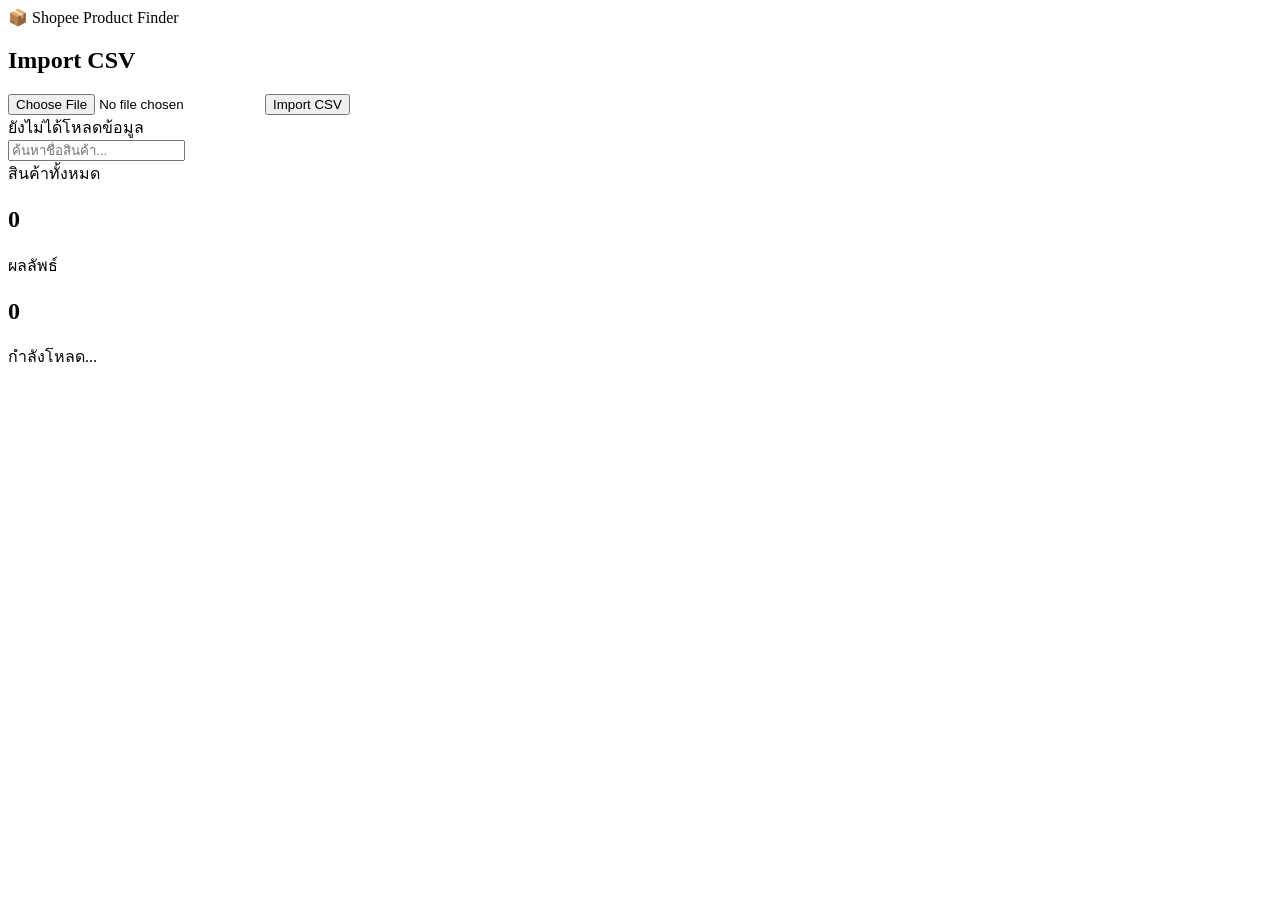
==== index.html @ efa176f3 "Add files via upload" ====
<!DOCTYPE html>
<html lang="th">
<head>
    <meta charset="UTF-8">
    <meta name="viewport"
          content="width=device-width, initial-scale=1.0, viewport-fit=cover">

    <title>Shopee Product Finder</title>

    <meta name="theme-color" content="#ff6a00">
    <meta name="description"
          content="Offline Shopee Product Finder">

    <link rel="manifest" href="manifest.json">

    <link rel="stylesheet" href="css/app.css">

    <link rel="apple-touch-icon" href="assets/icon192.png">
</head>

<body>

<header class="topbar">

    <div class="logo">
        📦 Shopee Product Finder
    </div>

</header>

<main class="container">

    <!-- Import -->

    <section class="card">

        <h2>Import CSV</h2>

        <input
            type="file"
            id="csvFile"
            accept=".csv">

        <button id="btnImport">
            Import CSV
        </button>

        <div id="importStatus">
            ยังไม่ได้โหลดข้อมูล
        </div>

    </section>

    <!-- Search -->

    <section class="card">

        <input

            id="searchInput"

            type="text"

            placeholder="ค้นหาชื่อสินค้า...">

    </section>

    <!-- Summary -->

    <section class="summary">

        <div class="summary-box">

            <span>สินค้าทั้งหมด</span>

            <h2 id="totalProducts">
                0
            </h2>

        </div>

        <div class="summary-box">

            <span>ผลลัพธ์</span>

            <h2 id="totalResults">
                0
            </h2>

        </div>

    </section>

    <!-- Product List -->

    <section>

        <div

            id="productGrid"

            class="product-grid">

        </div>

    </section>

</main>

<!-- Loading -->

<div

    id="loading"

    class="loading hidden">

    กำลังโหลด...

</div>

<script src="js/vendor/papaparse.min.js"></script>

<script src="js/database.js"></script>
<script src="js/csvImporter.js"></script>

<script src="js/app.js"></script>

<script>

if ('serviceWorker' in navigator) {

    window.addEventListener('load', () => {

        navigator.serviceWorker.register('service-worker.js');

    });

}

</script>

</body>
</html>
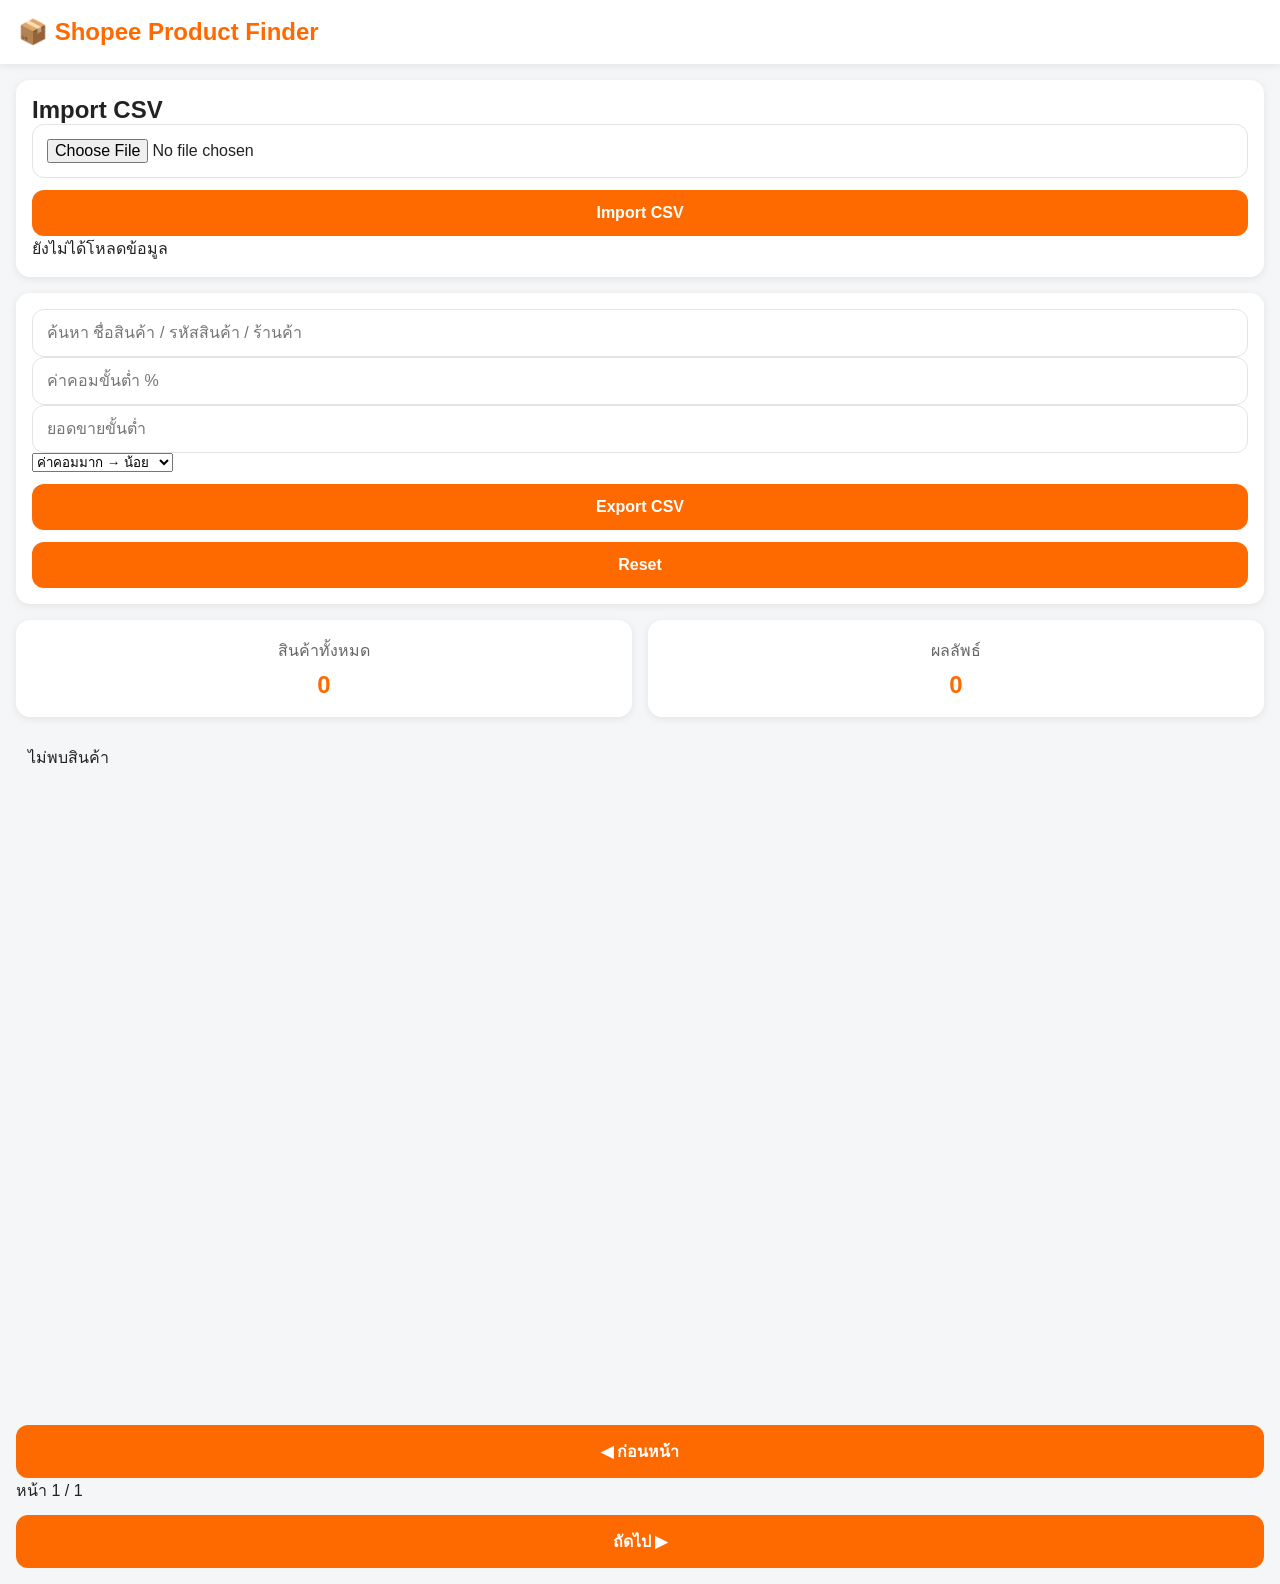
==== commit fbed5d28: "Add files via upload" ====
--- a/index.html
+++ b/index.html
@@ -53,17 +53,62 @@
 
     <!-- Search -->
 
-    <section class="card">
-
-        <input
-
+    <!-- Toolbar -->
+
+<section class="card">
+
+    <div class="toolbar">
+
+        <input
             id="searchInput"
-
             type="text"
-
-            placeholder="ค้นหาชื่อสินค้า...">
-
-    </section>
+            placeholder="ค้นหา ชื่อสินค้า / รหัสสินค้า / ร้านค้า">
+
+        <input
+            id="commissionInput"
+            type="number"
+            placeholder="ค่าคอมขั้นต่ำ %">
+
+        <input
+            id="soldInput"
+            type="number"
+            placeholder="ยอดขายขั้นต่ำ">
+
+        <select id="sortSelect">
+
+            <option value="commission_desc">
+                ค่าคอมมาก → น้อย
+            </option>
+
+            <option value="sold_desc">
+                ยอดขายมาก → น้อย
+            </option>
+
+            <option value="price_desc">
+                ราคาแพง → ถูก
+            </option>
+
+            <option value="price_asc">
+                ราคาถูก → แพง
+            </option>
+
+        </select>
+
+        <button id="btnExport">
+
+            Export CSV
+
+        </button>
+
+        <button id="btnReset">
+
+            Reset
+
+        </button>
+
+    </div>
+
+</section>
 
     <!-- Summary -->
 
@@ -95,15 +140,51 @@
 
     <section>
 
-        <div
-
-            id="productGrid"
-
-            class="product-grid">
-
-        </div>
-
-    </section>
+    <div id="scrollContainer" class="scroll-container">
+
+    <div id="virtualSpacer"></div>
+
+    <div id="productGrid"
+
+     class="product-grid">
+
+</div>
+
+<div id="loadMoreStatus"
+
+     class="load-more-status">
+
+</div>
+
+</div>
+
+</section>
+
+<section class="pagination">
+
+    <button
+
+        onclick="prevPage()">
+
+        ◀ ก่อนหน้า
+
+    </button>
+
+    <span id="pageInfo">
+
+        หน้า 1 / 1
+
+    </span>
+
+    <button
+
+        onclick="nextPage()">
+
+        ถัดไป ▶
+
+    </button>
+
+</section>
 
 </main>
 
--- a/css/app.css
+++ b/css/app.css
@@ -0,0 +1,526 @@
+/* ==========================================
+   Shopee Product Finder
+   app.css
+========================================== */
+
+/* ---------- Theme ---------- */
+
+:root{
+    --primary:#ff6a00;
+    --primary-dark:#e85d00;
+
+    --background:#f5f6f8;
+    --card:#ffffff;
+
+    --border:#e4e4e4;
+
+    --text:#222;
+    --sub:#666;
+
+    --radius:14px;
+
+    --shadow:
+        0 2px 8px rgba(0,0,0,.08);
+
+    --transition:.25s;
+}
+
+
+/* ---------- Reset ---------- */
+
+*{
+    margin:0;
+    padding:0;
+    box-sizing:border-box;
+}
+
+body{
+
+    font-family:
+
+    Arial,
+    Helvetica,
+    sans-serif;
+
+    background:var(--background);
+
+    color:var(--text);
+
+}
+
+
+/* ---------- Header ---------- */
+
+.topbar{
+
+    position:sticky;
+
+    top:0;
+
+    z-index:999;
+
+    background:white;
+
+    padding:18px;
+
+    box-shadow:var(--shadow);
+
+}
+
+
+.logo{
+
+    font-size:24px;
+
+    font-weight:bold;
+
+    color:var(--primary);
+
+}
+
+
+/* ---------- Layout ---------- */
+
+.container{
+
+    max-width:1400px;
+
+    margin:auto;
+
+    padding:16px;
+
+}
+
+
+/* ---------- Card ---------- */
+
+.card{
+
+    background:var(--card);
+
+    border-radius:var(--radius);
+
+    padding:16px;
+
+    margin-bottom:16px;
+
+    box-shadow:var(--shadow);
+
+}
+
+
+/* ---------- Input ---------- */
+
+input{
+
+    width:100%;
+
+    padding:14px;
+
+    border-radius:12px;
+
+    border:1px solid var(--border);
+
+    font-size:16px;
+
+    outline:none;
+
+    transition:var(--transition);
+
+}
+
+input:focus{
+
+    border-color:var(--primary);
+
+}
+
+
+/* ---------- Button ---------- */
+
+button{
+
+    width:100%;
+
+    margin-top:12px;
+
+    padding:14px;
+
+    border:none;
+
+    border-radius:12px;
+
+    cursor:pointer;
+
+    background:var(--primary);
+
+    color:white;
+
+    font-size:16px;
+
+    font-weight:bold;
+
+    transition:var(--transition);
+
+}
+
+button:hover{
+
+    background:var(--primary-dark);
+
+}
+
+
+/* ---------- Summary ---------- */
+
+.summary{
+
+    display:grid;
+
+    grid-template-columns:repeat(2,1fr);
+
+    gap:16px;
+
+    margin-bottom:16px;
+
+}
+
+.summary-box{
+
+    background:white;
+
+    padding:18px;
+
+    border-radius:var(--radius);
+
+    text-align:center;
+
+    box-shadow:var(--shadow);
+
+}
+
+.summary-box span{
+
+    color:var(--sub);
+
+}
+
+.summary-box h2{
+
+    margin-top:8px;
+
+    color:var(--primary);
+
+}
+
+
+/* ---------- Virtual Product Grid ---------- */
+
+.scroll-container{
+
+    position:relative;
+
+    height:calc(100vh - 220px);
+
+    overflow-y:auto;
+
+    overflow-x:hidden;
+
+    width:100%;
+
+}
+
+#virtualSpacer{
+
+    width:100%;
+
+    height:0;
+
+    pointer-events:none;
+
+}
+
+.product-grid{
+
+    position:absolute;
+
+    top:0;
+
+    left:0;
+
+    width:100%;
+
+    display:grid;
+
+    grid-template-columns:
+
+        repeat(auto-fill,minmax(260px,1fr));
+
+    gap:18px;
+
+    padding:12px;
+
+}
+
+
+/* ---------- Product Card ---------- */
+
+.product{
+
+    background:white;
+
+    border-radius:16px;
+
+    overflow:hidden;
+
+    box-shadow:var(--shadow);
+
+    transition:.2s;
+
+}
+
+.product:hover{
+
+    transform:translateY(-3px);
+
+}
+
+.product img{
+
+    width:100%;
+
+    height:220px;
+
+    object-fit:cover;
+
+    background:#eee;
+
+}
+
+.product-content{
+
+    padding:14px;
+
+}
+
+.product-title{
+
+    font-size:15px;
+
+    font-weight:bold;
+
+    line-height:1.4;
+
+    height:42px;
+
+    overflow:hidden;
+
+}
+
+.product-price{
+
+    margin-top:10px;
+
+    color:#ff3d00;
+
+    font-size:20px;
+
+    font-weight:bold;
+
+}
+
+.product-info{
+
+    margin-top:8px;
+
+    color:var(--sub);
+
+    font-size:14px;
+
+}
+
+.open-btn{
+
+    margin-top:12px;
+
+}
+
+
+/* ---------- Loading ---------- */
+
+.loading{
+
+    position:fixed;
+
+    inset:0;
+
+    background:rgba(255,255,255,.85);
+
+    display:flex;
+
+    align-items:center;
+
+    justify-content:center;
+
+    font-size:24px;
+
+    font-weight:bold;
+
+}
+
+.hidden{
+
+    display:none;
+
+}
+
+
+/* ---------- Tablet ---------- */
+
+@media (max-width:1024px){
+
+.product-grid{
+
+grid-template-columns:
+
+repeat(3,1fr);
+
+width:100%;
+
+}
+
+}
+
+
+/* ---------- Mobile ---------- */
+
+@media (max-width:768px){
+
+.logo{
+
+font-size:20px;
+
+}
+
+.summary{
+
+grid-template-columns:1fr;
+
+}
+
+.product-grid{
+
+grid-template-columns:
+
+repeat(2,1fr);
+
+gap:12px;
+
+width:100%;
+
+}
+
+.product img{
+
+height:160px;
+
+}
+
+button{
+
+font-size:15px;
+
+}
+
+}
+
+
+/* ---------- Small Mobile ---------- */
+
+@media (max-width:480px){
+
+.product-grid{
+
+grid-template-columns:1fr;
+
+}
+
+.container{
+
+padding:10px;
+
+}
+
+}
+
+/* ==========================================================
+   Virtual Scroll
+========================================================== */
+
+.scroll-container{
+
+    position: relative;
+
+    height: calc(100vh - 220px);
+
+    overflow-y: auto;
+
+    overflow-x: hidden;
+
+    width: 100%;
+
+    border-radius: 12px;
+
+}
+
+#virtualSpacer{
+
+    width: 100%;
+
+    height: 0;
+
+    pointer-events: none;
+
+}
+
+.product-grid{
+
+    position: absolute;
+
+    top: 0;
+
+    left: 0;
+
+    width: 100%;
+
+    display: grid;
+
+    grid-template-columns:
+
+        repeat(
+
+            auto-fill,
+
+            minmax(260px,1fr)
+
+        );
+
+    gap: 16px;
+
+    padding: 12px;
+
+    box-sizing: border-box;
+
+}
+
+.load-more-status{
+
+    padding:20px;
+
+    text-align:center;
+
+    color:#777;
+
+    font-size:14px;
+
+}
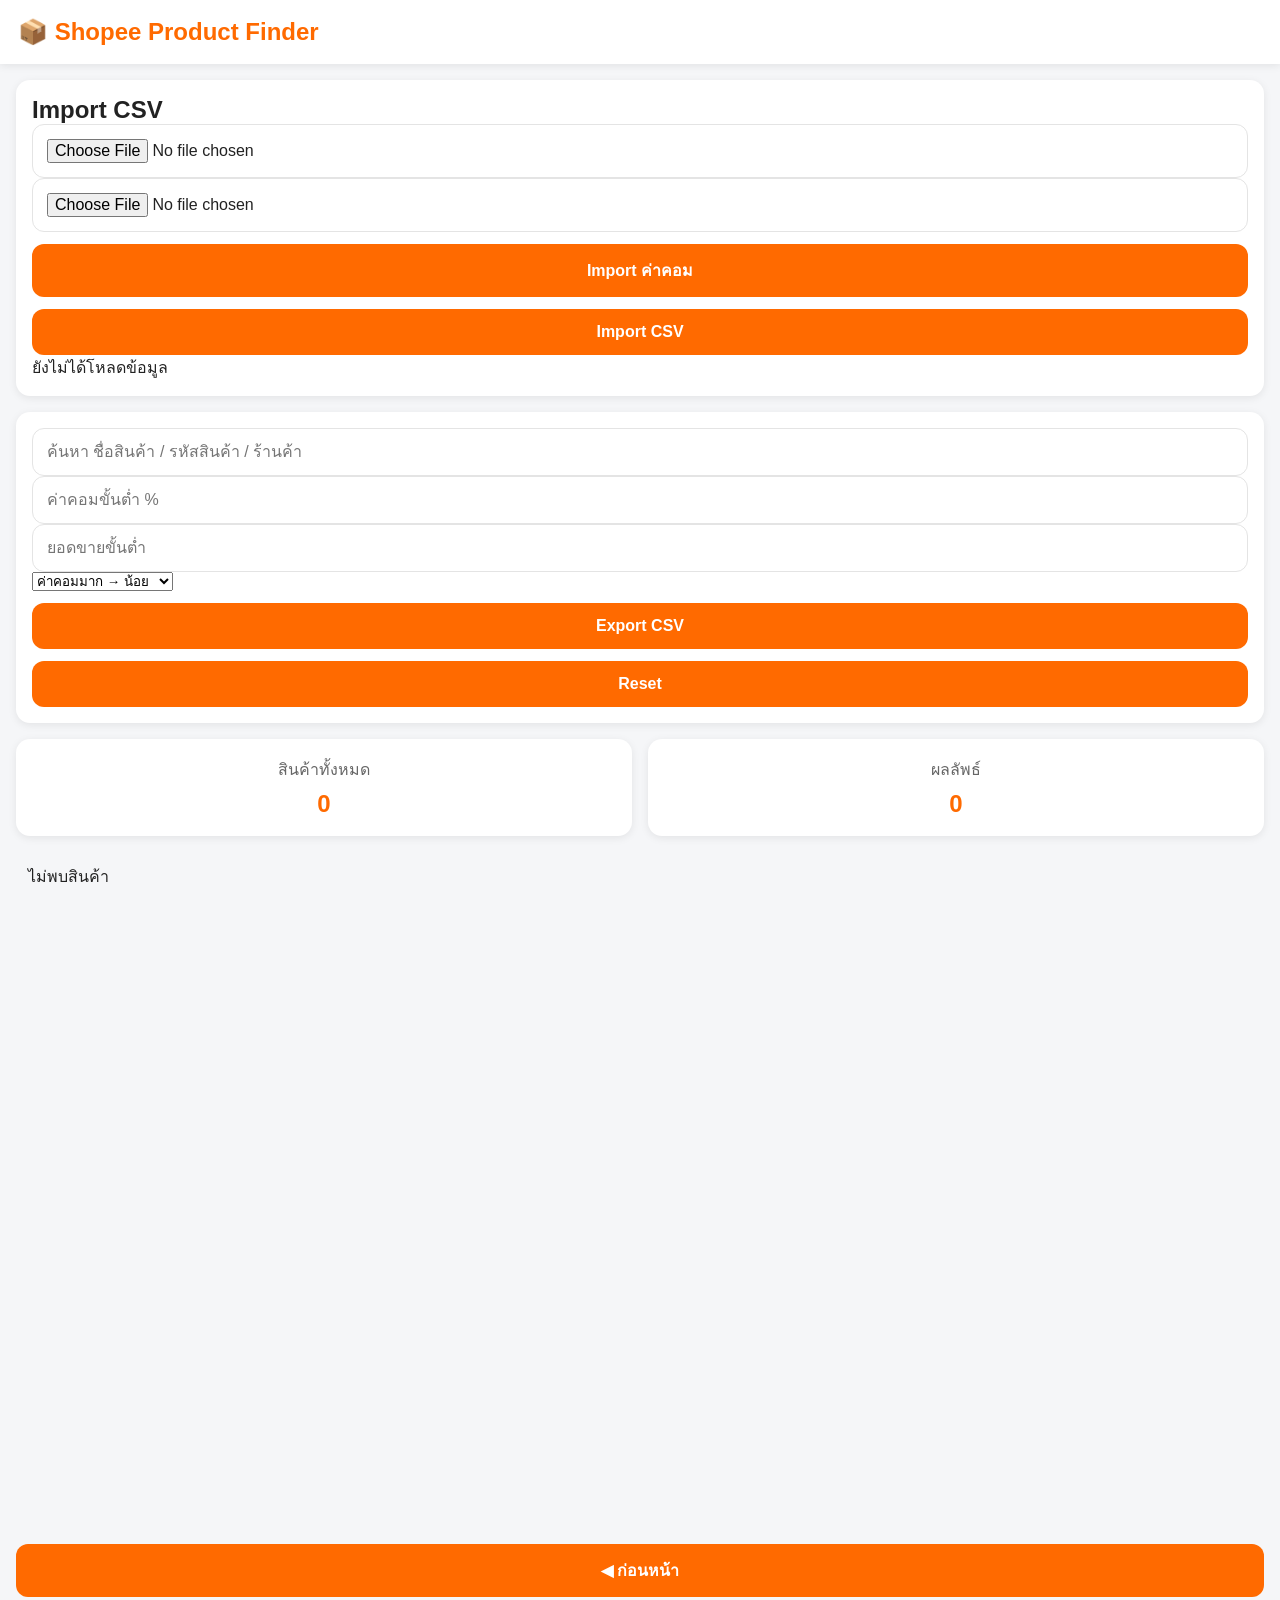
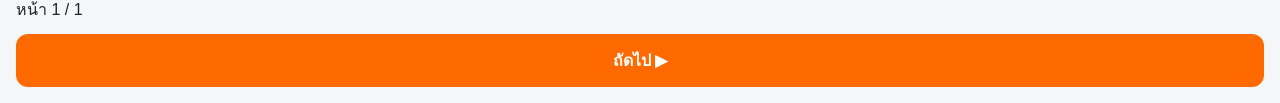
==== commit 7d4538b0: "Add files via upload" ====
--- a/index.html
+++ b/index.html
@@ -41,6 +41,17 @@
             id="csvFile"
             accept=".csv">
 
+        <br>
+
+        <input
+            type="file"
+            id="commissionFile"
+            accept=".csv">
+
+        <button id="btnCommission">
+            Import ค่าคอม
+        </button>
+
         <button id="btnImport">
             Import CSV
         </button>
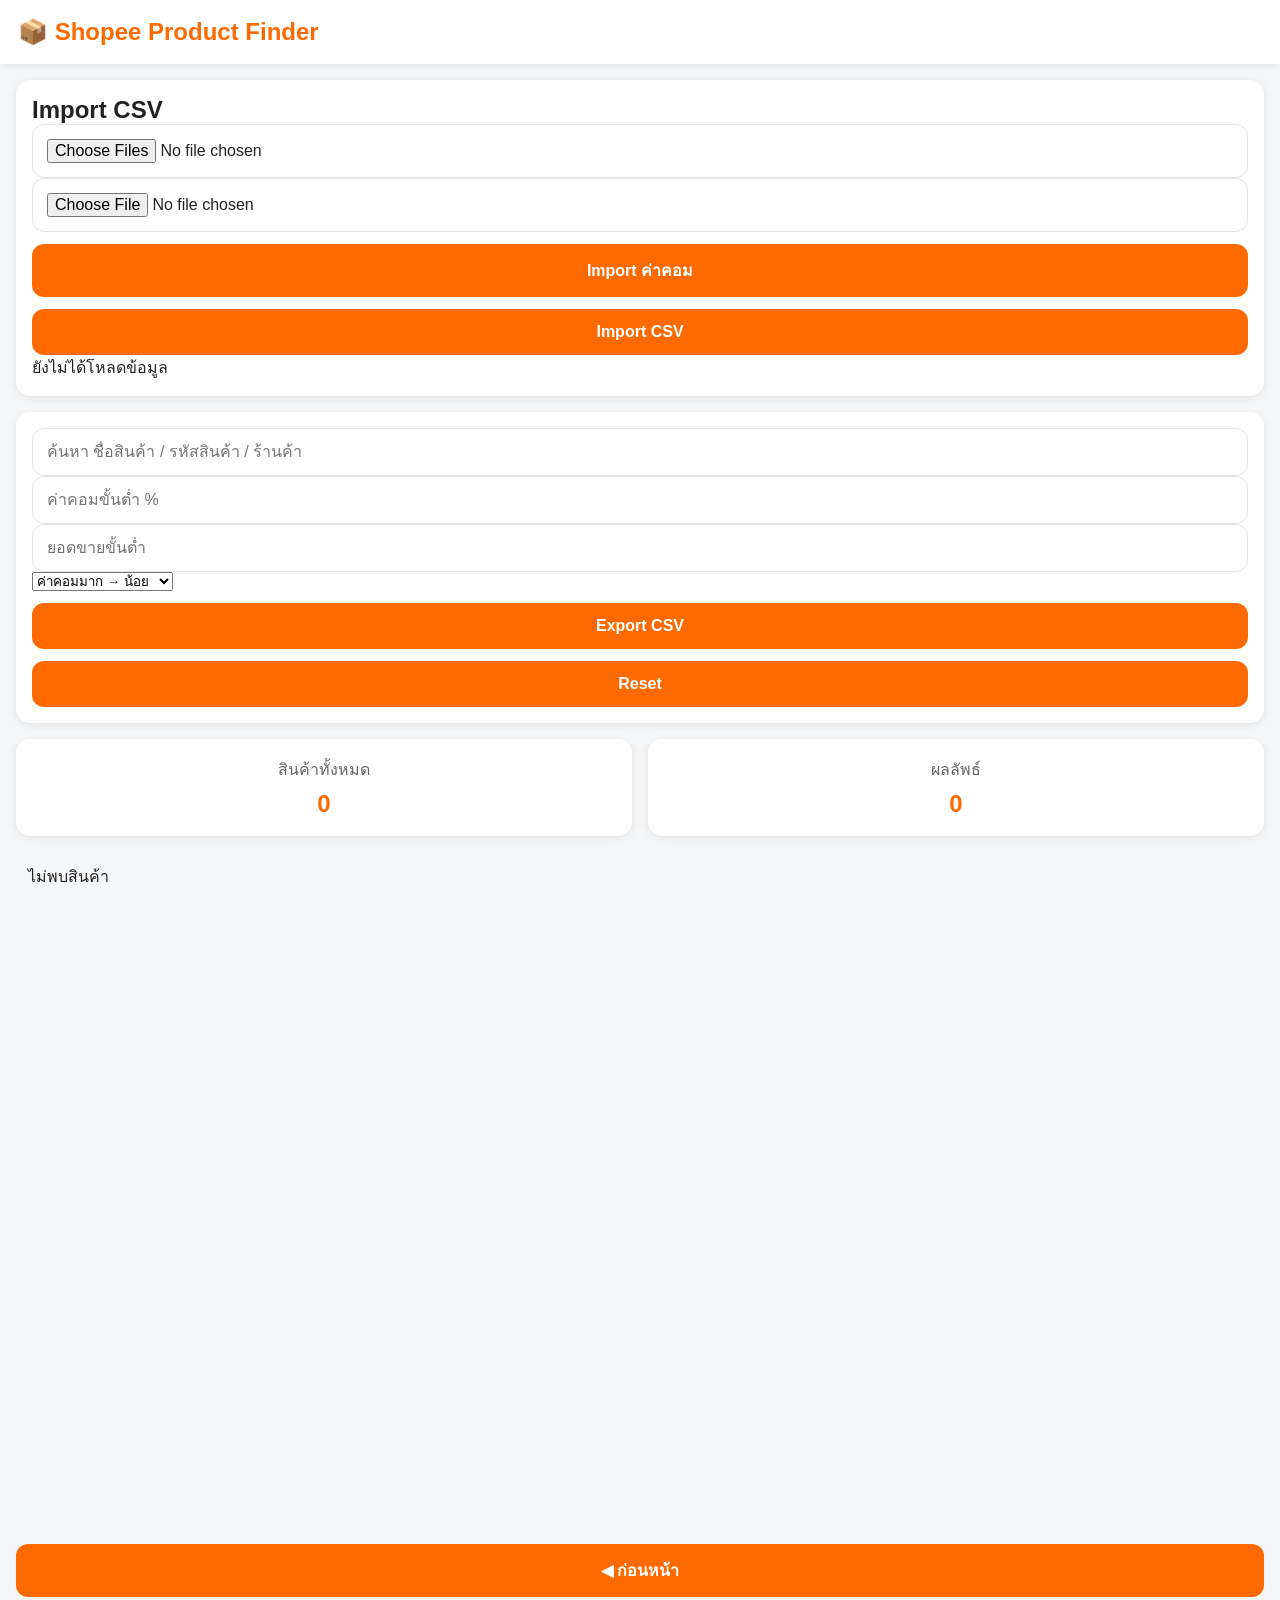
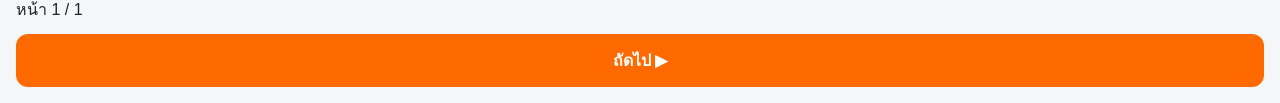
==== commit 304fdedc: "Update index.html" ====
--- a/index.html
+++ b/index.html
@@ -37,9 +37,10 @@
         <h2>Import CSV</h2>
 
         <input
-            type="file"
-            id="csvFile"
-            accept=".csv">
+    type="file"
+    id="csvFiles"
+    multiple
+    accept=".csv">
 
         <br>
 
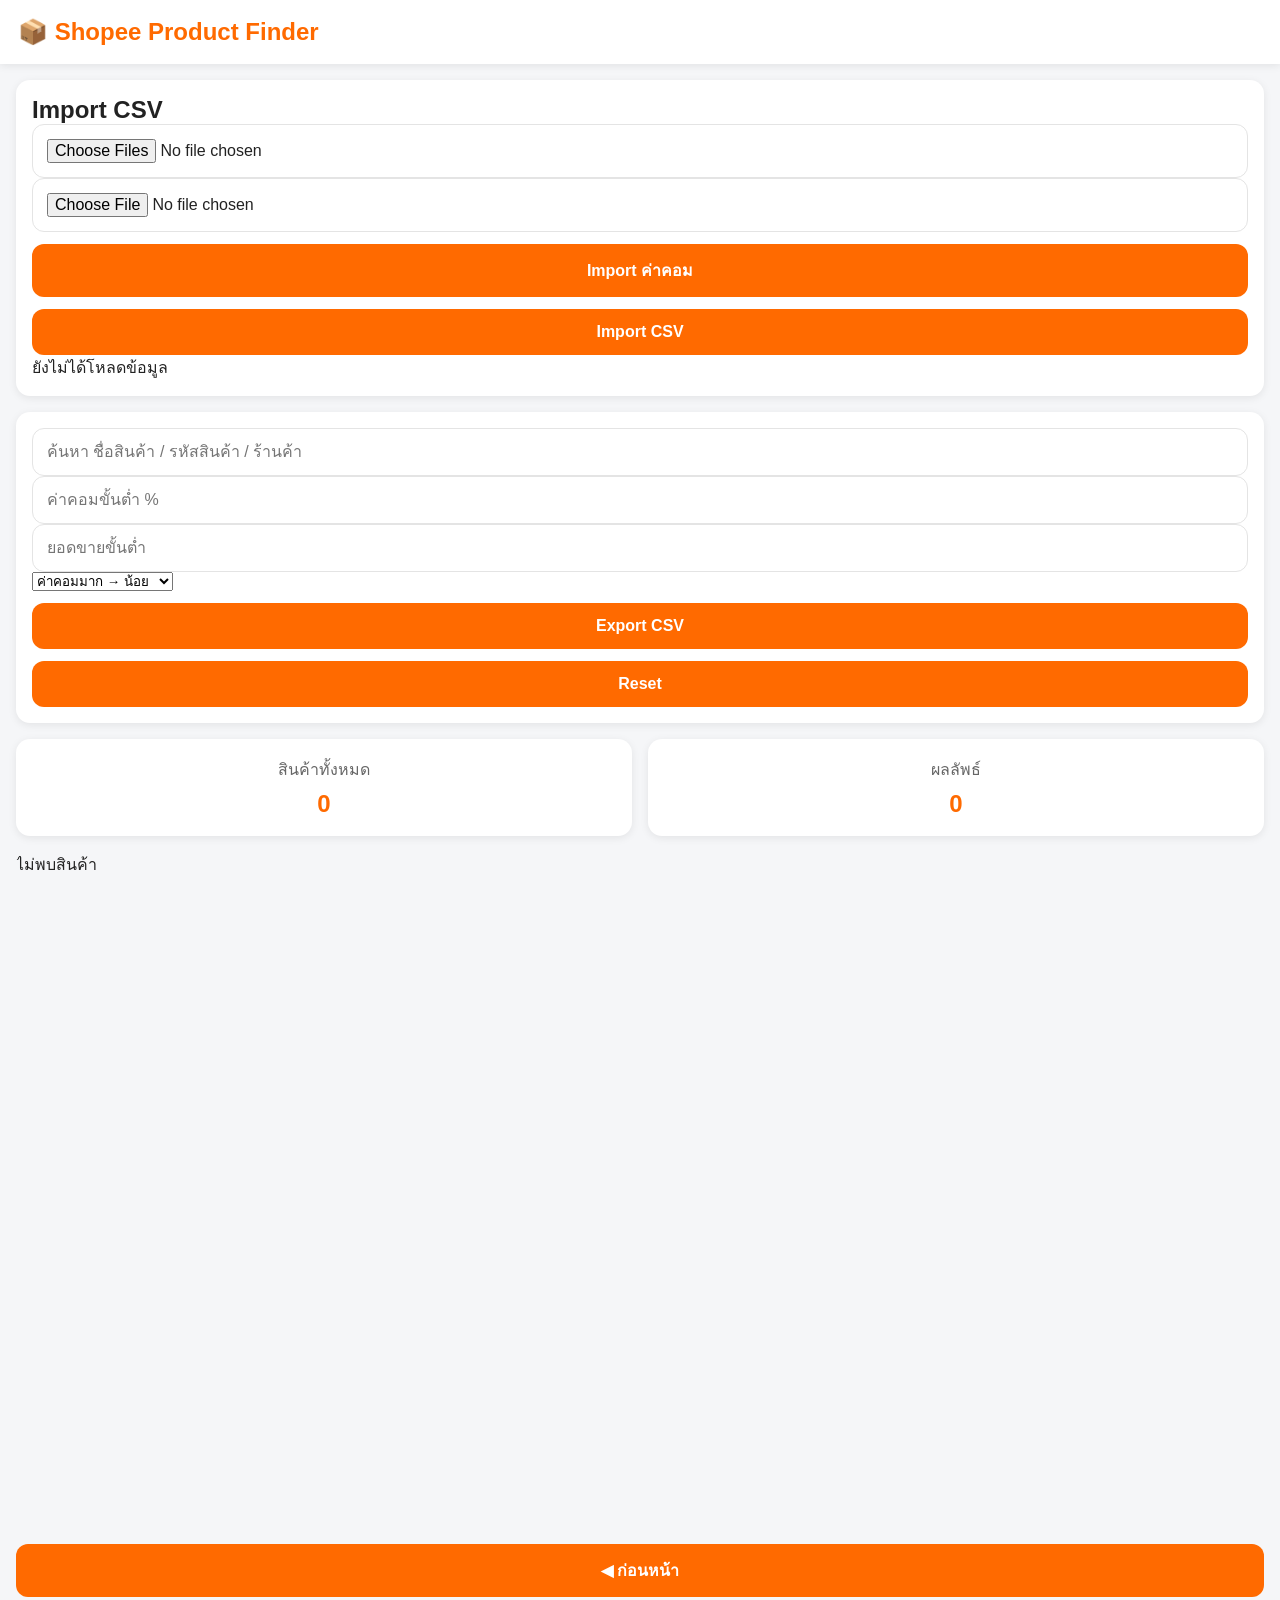
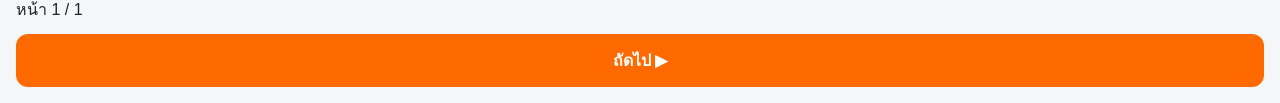
==== commit 359c7e49: "Add files via upload" ====
--- a/index.html
+++ b/index.html
@@ -156,9 +156,26 @@
 
     <div id="virtualSpacer"></div>
 
-    <div id="productGrid"
-
-     class="product-grid">
+    <div id="productGrid">
+
+<table class="product-table">
+
+<thead>
+<tr>
+<th>รูป</th>
+<th>สินค้า</th>
+<th>ร้านค้า</th>
+<th>ราคา</th>
+<th>ขาย</th>
+<th>ค่าคอม</th>
+<th>เปิด</th>
+</tr>
+</thead>
+
+<tbody id="productBody">
+</tbody>
+
+</table>
 
 </div>
 
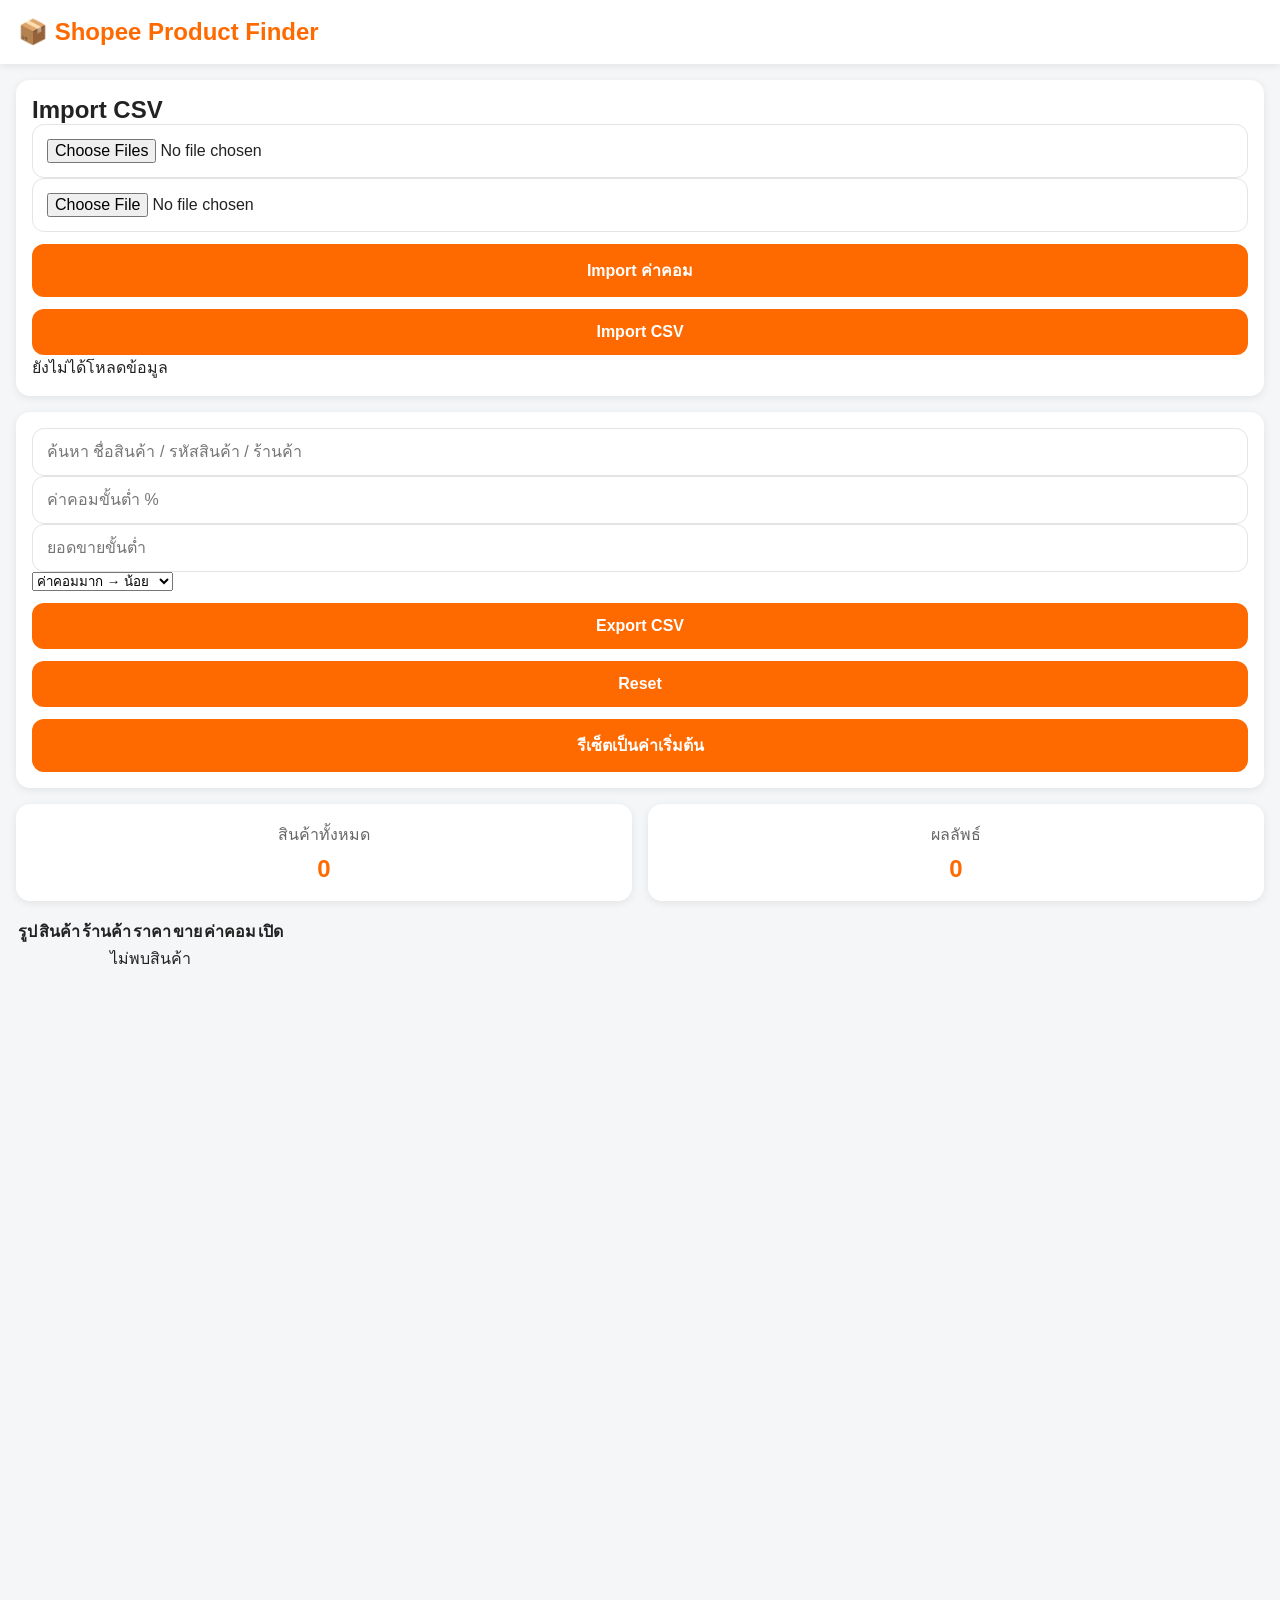
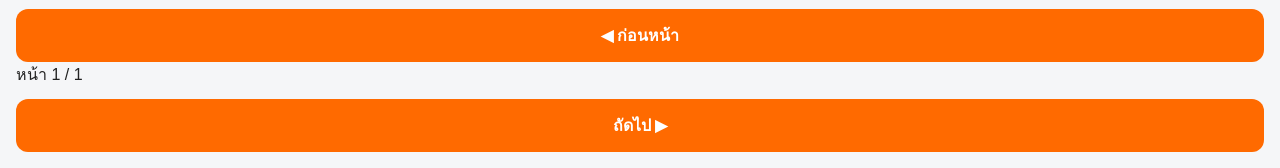
==== commit 64c10201: "Add files via upload" ====
--- a/index.html
+++ b/index.html
@@ -117,7 +117,9 @@
             Reset
 
         </button>
-
+<button id="btnFactoryReset" class="danger">
+    รีเซ็ตเป็นค่าเริ่มต้น
+</button>
     </div>
 
 </section>
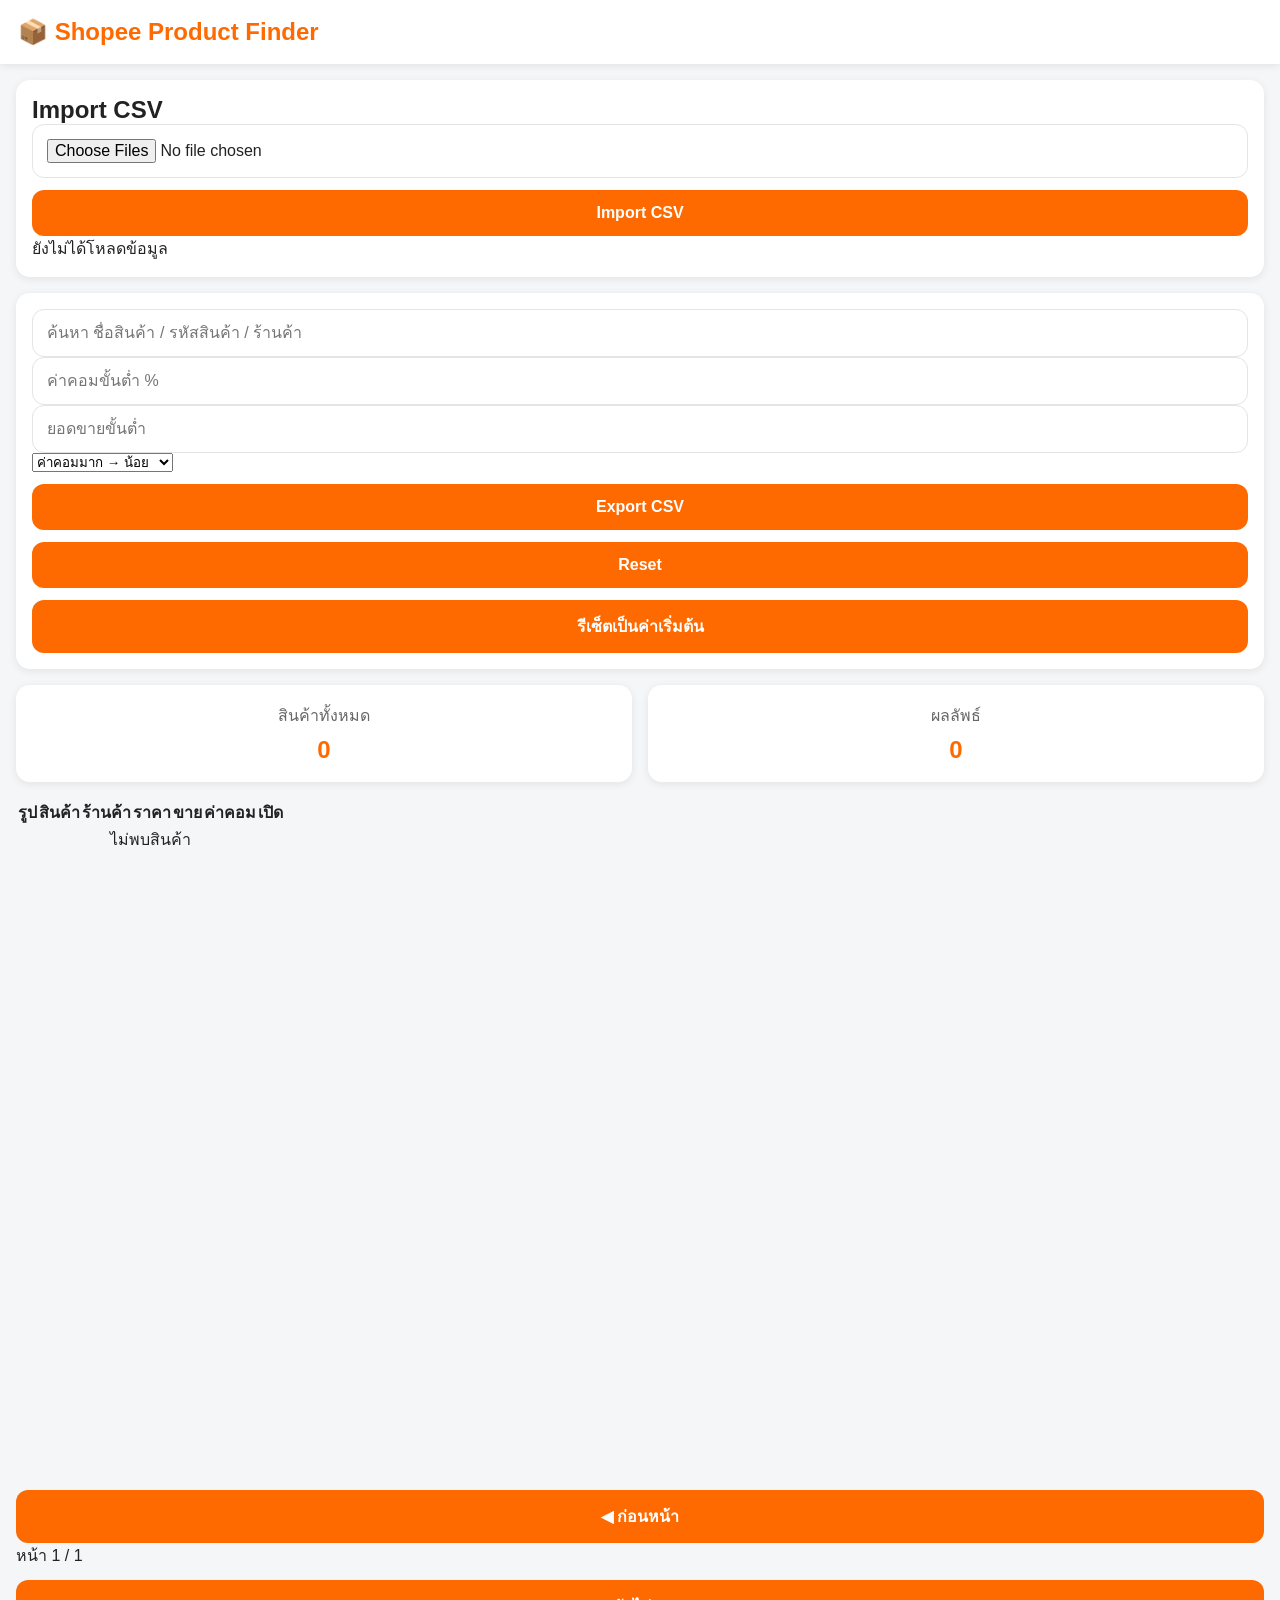
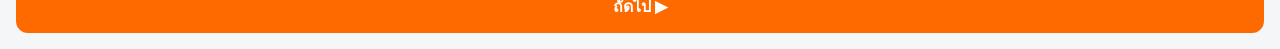
==== commit e6e071eb: "Add files via upload" ====
--- a/index.html
+++ b/index.html
@@ -43,15 +43,6 @@
     accept=".csv">
 
         <br>
-
-        <input
-            type="file"
-            id="commissionFile"
-            accept=".csv">
-
-        <button id="btnCommission">
-            Import ค่าคอม
-        </button>
 
         <button id="btnImport">
             Import CSV
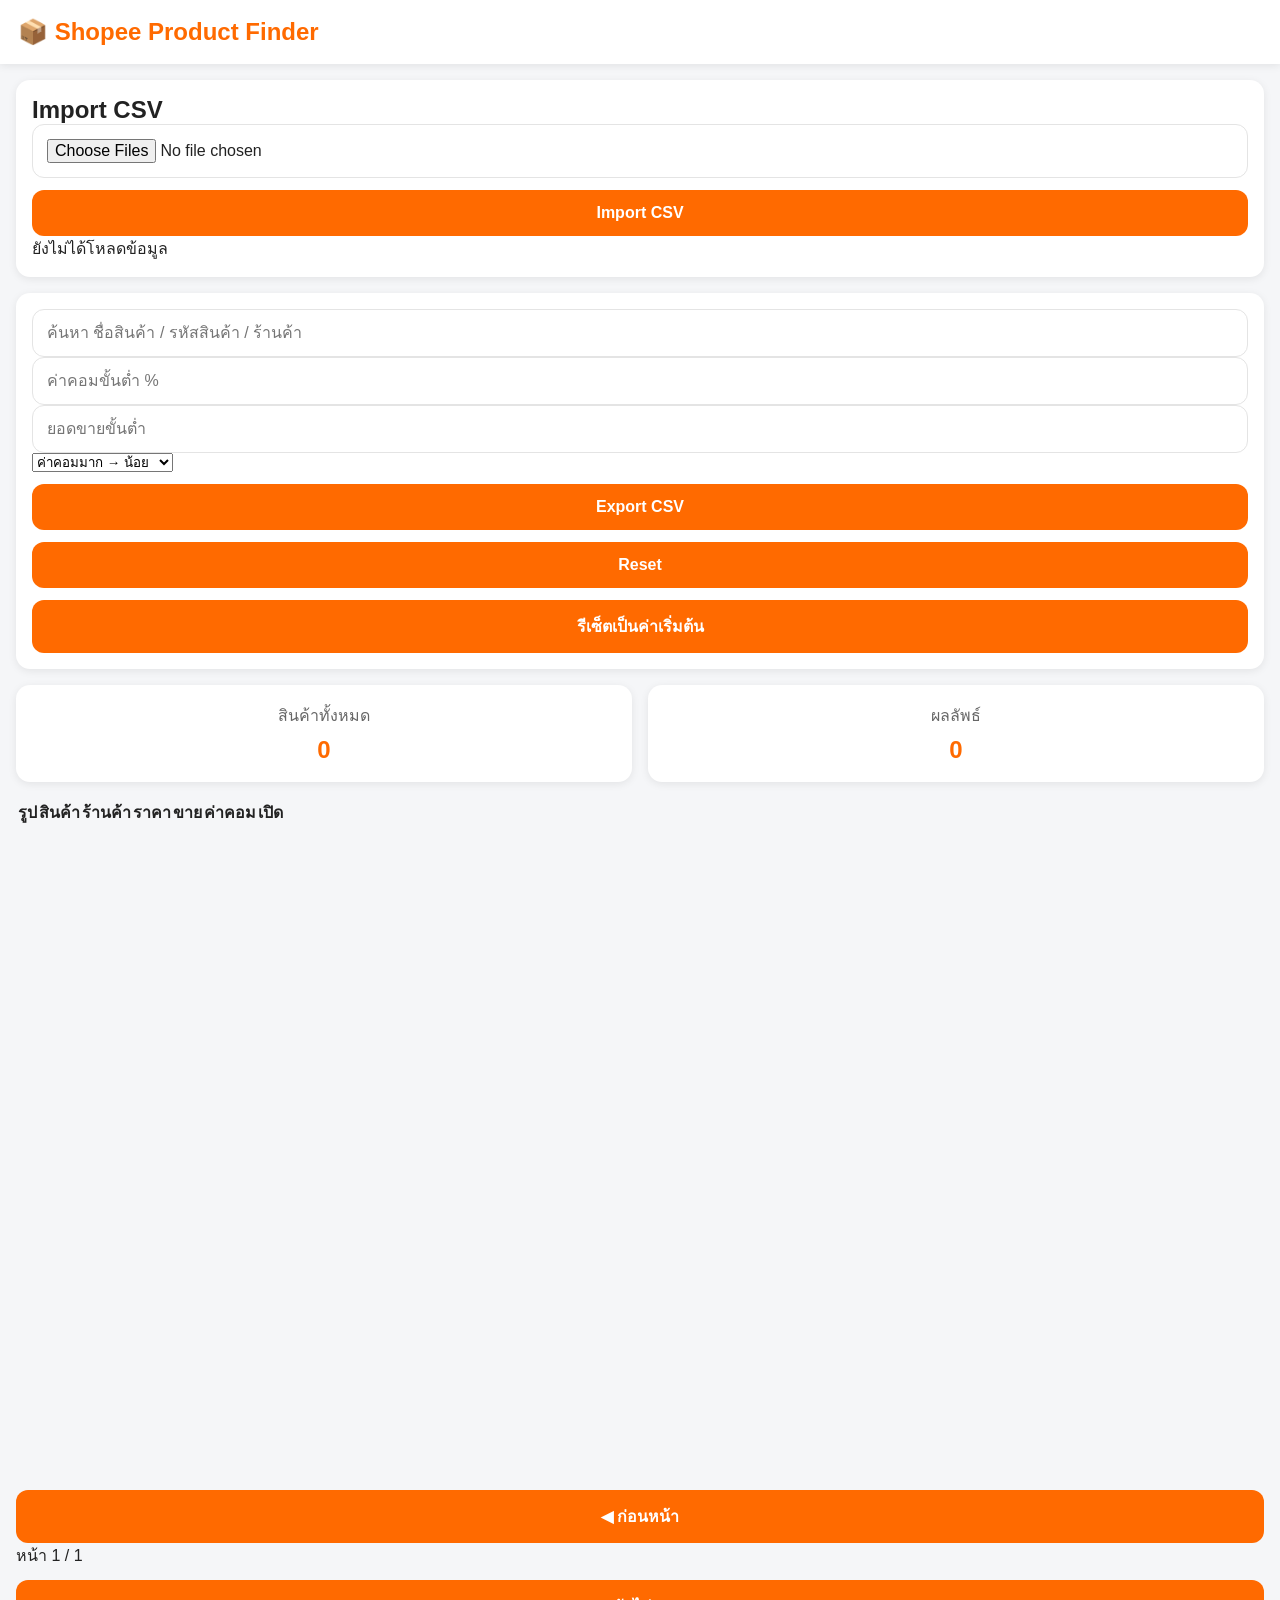
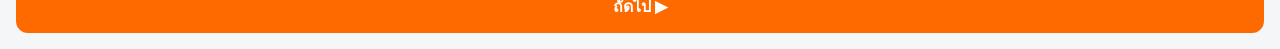
==== commit 874e9d53: "Add files via upload" ====
--- a/index.html
+++ b/index.html
@@ -235,7 +235,9 @@
 
     window.addEventListener('load', () => {
 
-        navigator.serviceWorker.register('service-worker.js');
+        navigator.serviceWorker.register('service-worker.js', {
+    updateViaCache: 'none'
+});
 
     });
 
